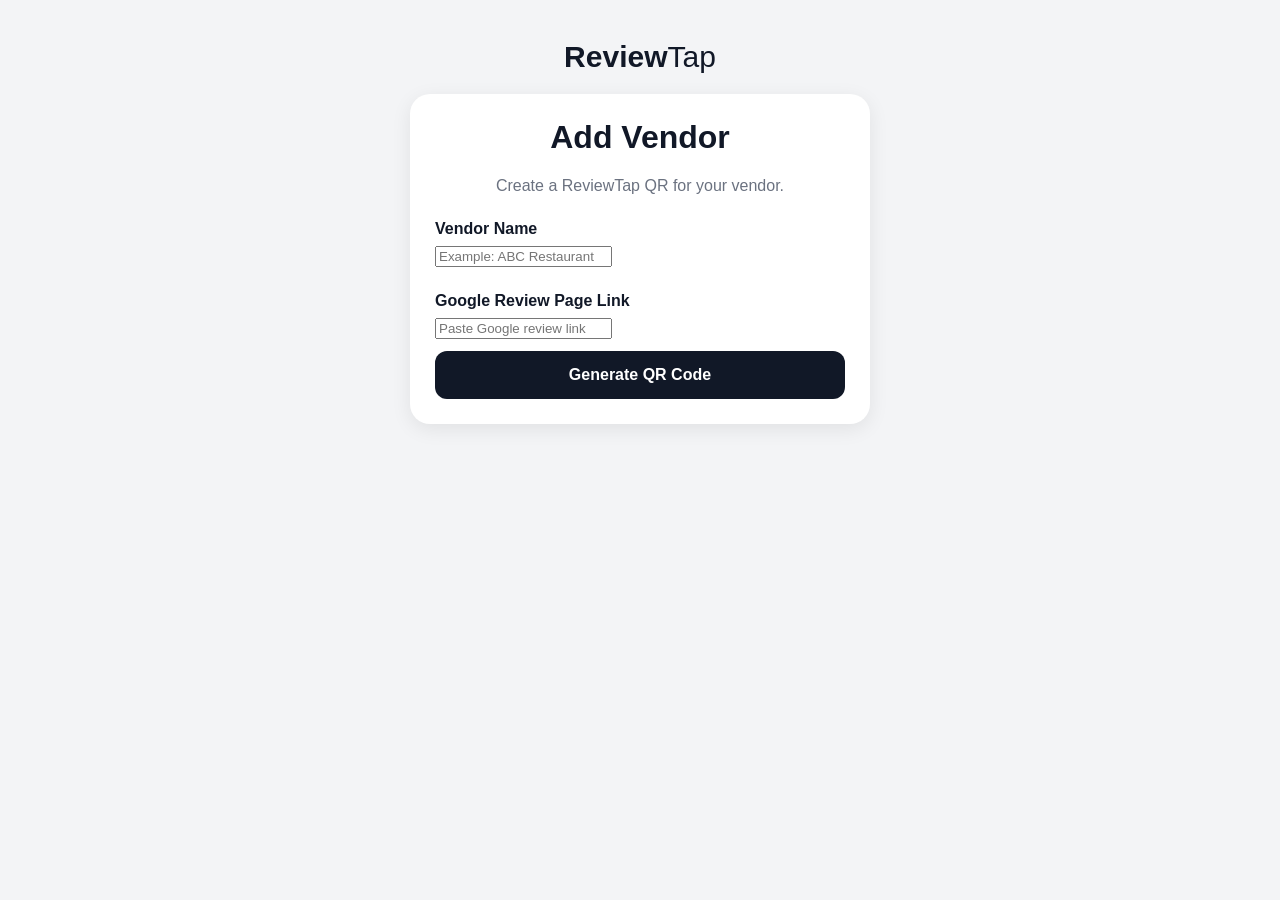
==== admin.html @ 1bd86775 "Create admin.html" ====
<!DOCTYPE html>
<html lang="en">

<head>

<meta charset="UTF-8">

<meta name="viewport"
      content="width=device-width, initial-scale=1.0">

<title>ReviewTap Admin</title>

<link rel="stylesheet" href="style.css">

</head>

<body>

<div class="container">

    <div class="logo">
        Review<span>Tap</span>
    </div>

    <div class="card">

        <h1>Add Vendor</h1>

        <p class="subtitle">
            Create a ReviewTap QR for your vendor.
        </p>

        <label>Vendor Name</label>

        <input
            type="text"
            id="vendorName"
            placeholder="Example: ABC Restaurant"
        >

        <label>Google Review Page Link</label>

        <input
            type="url"
            id="googleLink"
            placeholder="Paste Google review link"
        >

        <button onclick="generateQR()">
            Generate QR Code
        </button>

        <div id="result"></div>

    </div>

</div>

<script>

function generateQR() {

    const vendorName =
        document.getElementById("vendorName").value.trim();

    const googleLink =
        document.getElementById("googleLink").value.trim();

    if (!vendorName || !googleLink) {

        alert("Please enter vendor name and Google Review link.");

        return;
    }

    const vendorId =
        "V" + Date.now();

    const reviewtapURL =
        window.location.origin +
        window.location.pathname.replace(
            "admin.html",
            "index.html"
        ) +
        "?vendor=" +
        vendorId;

    document.getElementById("result").innerHTML = `

        <h3>Vendor Created</h3>

        <p><strong>${vendorName}</strong></p>

        <p>Vendor ID:</p>

        <input
            value="${vendorId}"
            readonly
        >

        <p>ReviewTap URL:</p>

        <input
            value="${reviewtapURL}"
            readonly
        >

        <br><br>

        <img
            src="https://api.qrserver.com/v1/create-qr-code/?size=250x250&data=${encodeURIComponent(reviewtapURL)}"
            width="250"
            height="250"
            alt="ReviewTap QR Code"
        >

        <br><br>

        <button onclick="window.print()">
            Print QR
        </button>

    `;
}

</script>

</body>

</html>
---- style.css ----
* {
    box-sizing: border-box;
}

body {
    margin: 0;
    background: #f3f4f6;
    color: #111827;
    font-family: Arial, sans-serif;
}

.container {
    max-width: 500px;
    margin: auto;
    padding: 20px;
}

.logo {
    text-align: center;
    font-size: 30px;
    font-weight: bold;
    margin: 20px 0;
}

.logo span {
    font-weight: normal;
}

.card {
    background: white;
    padding: 25px;
    border-radius: 20px;
    box-shadow: 0 5px 20px rgba(0,0,0,0.08);
}

h1 {
    text-align: center;
    margin-top: 0;
}

.subtitle {
    text-align: center;
    color: #6b7280;
}

h3 {
    margin-top: 25px;
}

#suggestions {
    display: grid;
    gap: 10px;
}

.suggestion {
    width: 100%;
    padding: 15px;
    border: 1px solid #ddd;
    border-radius: 12px;
    background: #f9fafb;
    text-align: left;
    font-size: 15px;
    cursor: pointer;
}

.suggestion:hover {
    border-color: #111827;
}

label {
    display: block;
    margin-top: 25px;
    margin-bottom: 8px;
    font-weight: bold;
}

textarea {
    width: 100%;
    min-height: 140px;
    padding: 15px;
    border: 1px solid #ccc;
    border-radius: 12px;
    font-size: 15px;
    resize: vertical;
}

button {
    width: 100%;
    padding: 15px;
    margin-top: 12px;
    border: none;
    border-radius: 12px;
    background: #111827;
    color: white;
    font-size: 16px;
    font-weight: bold;
}

button.google {
    background: #4285f4;
}

#message {
    text-align: center;
    color: #555;
    font-size: 14px;
}

.footer {
    text-align: center;
    color: #777;
    font-size: 13px;
    margin-top: 20px;
}
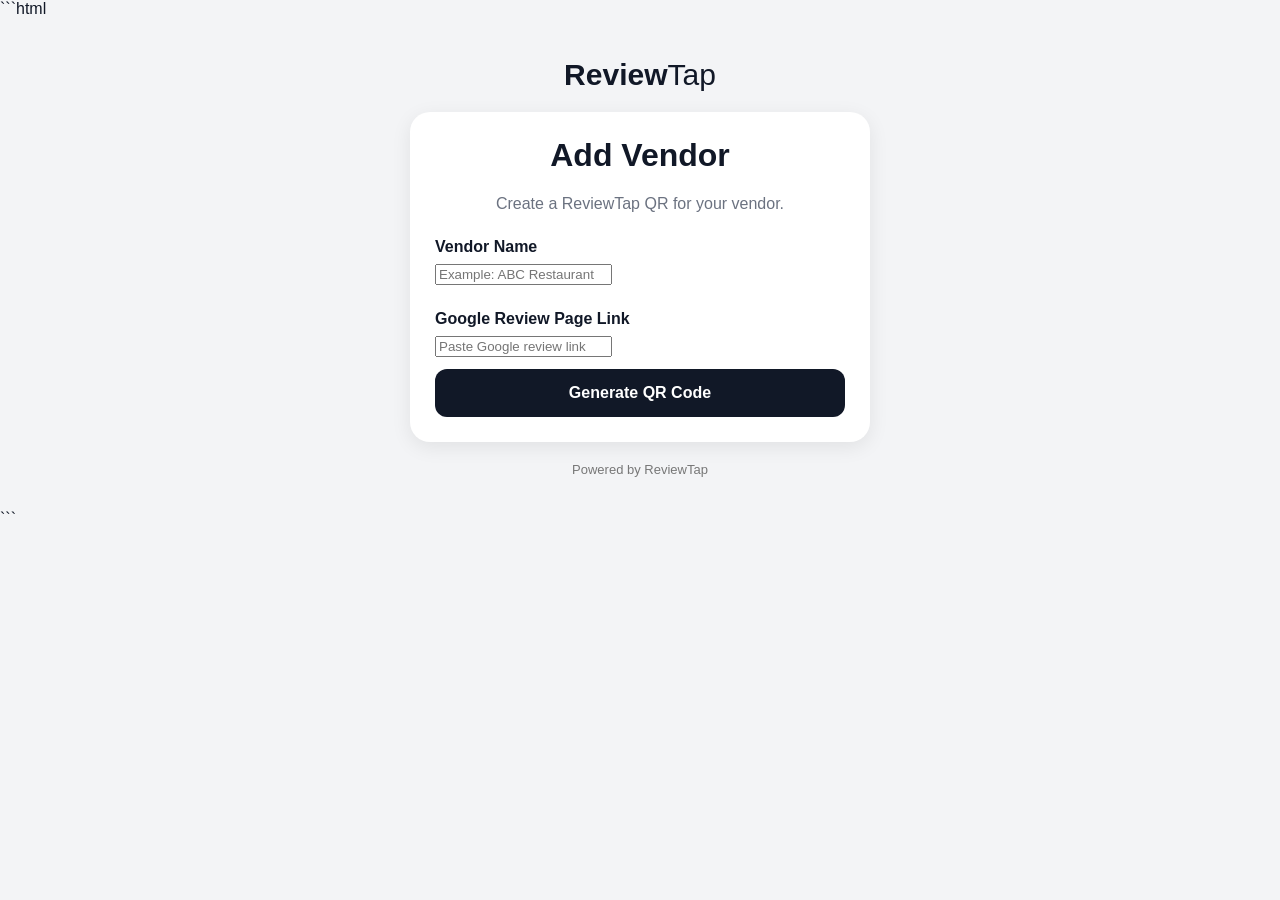
==== commit 16afe78f: "Update admin.html" ====
--- a/admin.html
+++ b/admin.html
@@ -1,18 +1,20 @@
+```html
 <!DOCTYPE html>
 <html lang="en">
 
 <head>
 
-<meta charset="UTF-8">
-
-<meta name="viewport"
-      content="width=device-width, initial-scale=1.0">
-
-<title>ReviewTap Admin</title>
-
-<link rel="stylesheet" href="style.css">
+    <meta charset="UTF-8">
+
+    <meta name="viewport"
+          content="width=device-width, initial-scale=1.0">
+
+    <title>ReviewTap Admin</title>
+
+    <link rel="stylesheet" href="style.css">
 
 </head>
+
 
 <body>
 
@@ -22,6 +24,7 @@
         Review<span>Tap</span>
     </div>
 
+
     <div class="card">
 
         <h1>Add Vendor</h1>
@@ -29,6 +32,9 @@
         <p class="subtitle">
             Create a ReviewTap QR for your vendor.
         </p>
+
+
+        <!-- Vendor Name -->
 
         <label>Vendor Name</label>
 
@@ -38,6 +44,9 @@
             placeholder="Example: ABC Restaurant"
         >
 
+
+        <!-- Google Review Link -->
+
         <label>Google Review Page Link</label>
 
         <input
@@ -46,85 +55,253 @@
             placeholder="Paste Google review link"
         >
 
+
+        <!-- Generate Button -->
+
         <button onclick="generateQR()">
             Generate QR Code
         </button>
 
+
+        <!-- Result -->
+
         <div id="result"></div>
 
     </div>
 
+
+    <p class="footer">
+        Powered by ReviewTap
+    </p>
+
 </div>
 
+
 <script>
 
-function generateQR() {
+
+// ==========================================
+// GOOGLE APPS SCRIPT API URL
+// ==========================================
+
+const API_URL =
+"https://script.google.com/macros/s/AKfycby_ltvYghy_0L4BX-ZJVzwq8f0D0anl5YABLxU2j_cKsOe28YNQhTp0bQnvUw8Ix1_v/exec";
+
+
+
+// ==========================================
+// GENERATE QR
+// ==========================================
+
+async function generateQR() {
+
+
+    // Get vendor name
 
     const vendorName =
-        document.getElementById("vendorName").value.trim();
+        document.getElementById("vendorName")
+        .value
+        .trim();
+
+
+    // Get Google review link
 
     const googleLink =
-        document.getElementById("googleLink").value.trim();
+        document.getElementById("googleLink")
+        .value
+        .trim();
+
+
+
+    // Validate input
 
     if (!vendorName || !googleLink) {
 
-        alert("Please enter vendor name and Google Review link.");
+        alert(
+            "Please enter vendor name and Google Review link."
+        );
 
         return;
     }
 
+
+
+    // ==========================================
+    // GENERATE UNIQUE VENDOR ID
+    // ==========================================
+
     const vendorId =
         "V" + Date.now();
 
-    const reviewtapURL =
-        window.location.origin +
-        window.location.pathname.replace(
-            "admin.html",
-            "index.html"
-        ) +
-        "?vendor=" +
-        vendorId;
-
-    document.getElementById("result").innerHTML = `
-
-        <h3>Vendor Created</h3>
-
-        <p><strong>${vendorName}</strong></p>
-
-        <p>Vendor ID:</p>
-
-        <input
-            value="${vendorId}"
-            readonly
-        >
-
-        <p>ReviewTap URL:</p>
-
-        <input
-            value="${reviewtapURL}"
-            readonly
-        >
-
-        <br><br>
-
-        <img
-            src="https://api.qrserver.com/v1/create-qr-code/?size=250x250&data=${encodeURIComponent(reviewtapURL)}"
-            width="250"
-            height="250"
-            alt="ReviewTap QR Code"
-        >
-
-        <br><br>
-
-        <button onclick="window.print()">
-            Print QR
-        </button>
-
-    `;
+
+
+    // ==========================================
+    // SAVE VENDOR TO GOOGLE SHEET
+    // ==========================================
+
+    try {
+
+
+        const response = await fetch(
+            API_URL,
+            {
+
+                method: "POST",
+
+                headers: {
+                    "Content-Type":
+                    "text/plain;charset=utf-8"
+                },
+
+                body: JSON.stringify({
+
+                    vendorId:
+                        vendorId,
+
+                    vendorName:
+                        vendorName,
+
+                    googleReviewLink:
+                        googleLink,
+
+                    status:
+                        "Active"
+
+                })
+
+            }
+        );
+
+
+
+        // Convert response to JSON
+
+        const result =
+            await response.json();
+
+
+
+        // ==========================================
+        // CHECK DATABASE RESPONSE
+        // ==========================================
+
+        if (!result.success) {
+
+            alert(
+                "Vendor could not be saved."
+            );
+
+            return;
+        }
+
+
+
+        // ==========================================
+        // CREATE REVIEWTAP CUSTOMER URL
+        // ==========================================
+
+        const reviewtapURL =
+            window.location.origin +
+            window.location.pathname
+                .replace(
+                    "admin.html",
+                    "index.html"
+                ) +
+            "?vendor=" +
+            vendorId;
+
+
+
+        // ==========================================
+        // DISPLAY RESULT
+        // ==========================================
+
+        document.getElementById("result").innerHTML = `
+
+            <hr>
+
+            <h3>
+                Vendor Created Successfully
+            </h3>
+
+
+            <p>
+                <strong>
+                    ${vendorName}
+                </strong>
+            </p>
+
+
+            <label>
+                Vendor ID
+            </label>
+
+            <input
+                value="${vendorId}"
+                readonly
+            >
+
+
+            <label>
+                ReviewTap URL
+            </label>
+
+            <input
+                value="${reviewtapURL}"
+                readonly
+            >
+
+
+            <div
+                style="
+                    text-align:center;
+                    margin-top:20px;
+                "
+            >
+
+                <img
+                    src="https://api.qrserver.com/v1/create-qr-code/?size=250x250&data=${encodeURIComponent(reviewtapURL)}"
+                    width="250"
+                    height="250"
+                    alt="ReviewTap QR Code"
+                >
+
+            </div>
+
+
+            <button
+                onclick="window.print()"
+            >
+                Print QR
+            </button>
+
+        `;
+
+
+    }
+
+
+    // ==========================================
+    // ERROR HANDLING
+    // ==========================================
+
+    catch (error) {
+
+        console.error(error);
+
+        alert(
+            "Connection error. Please check your internet connection and try again."
+        );
+
+    }
+
 }
 
+
 </script>
 
+
 </body>
 
 </html>
+```
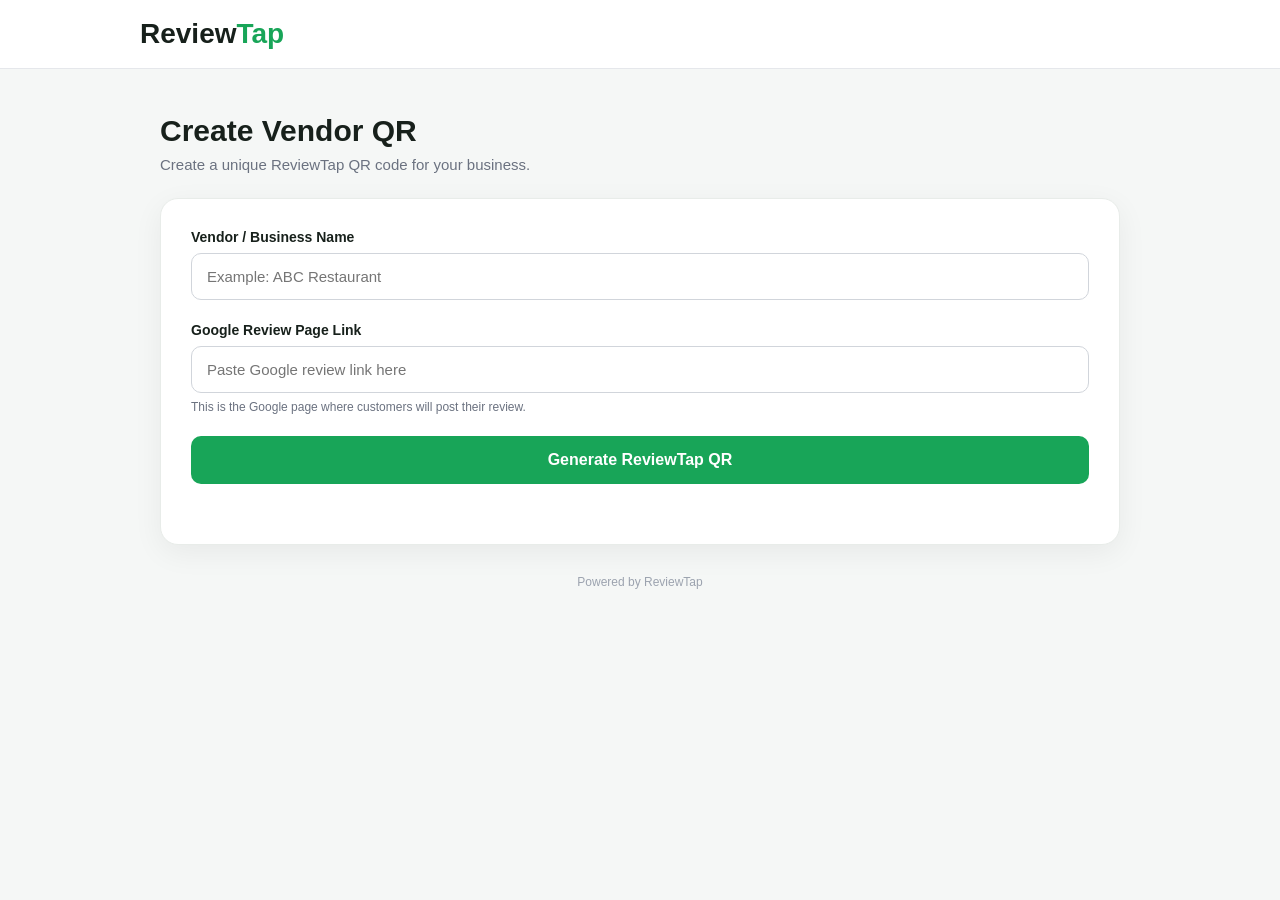
==== commit b751f366: "Update admin.html" ====
--- a/admin.html
+++ b/admin.html
@@ -1,4 +1,3 @@
-```html
 <!DOCTYPE html>
 <html lang="en">
 
@@ -9,79 +8,466 @@
     <meta name="viewport"
           content="width=device-width, initial-scale=1.0">
 
-    <title>ReviewTap Admin</title>
-
-    <link rel="stylesheet" href="style.css">
+    <title>ReviewTap - Admin</title>
+
+    <style>
+
+        * {
+            box-sizing: border-box;
+        }
+
+        body {
+            margin: 0;
+            min-height: 100vh;
+            background: #f5f7f6;
+            font-family: Arial, Helvetica, sans-serif;
+            color: #17201b;
+        }
+
+        /* Header */
+
+        .header {
+            background: #ffffff;
+            border-bottom: 1px solid #e5e7eb;
+            padding: 18px 25px;
+        }
+
+        .logo {
+            max-width: 1000px;
+            margin: auto;
+            font-size: 28px;
+            font-weight: 700;
+            color: #17201b;
+        }
+
+        .logo span {
+            color: #18a558;
+        }
+
+        /* Main */
+
+        .main {
+            max-width: 1000px;
+            margin: 45px auto;
+            padding: 0 20px;
+        }
+
+        .page-title {
+            margin-bottom: 25px;
+        }
+
+        .page-title h1 {
+            margin: 0 0 8px;
+            font-size: 30px;
+        }
+
+        .page-title p {
+            margin: 0;
+            color: #6b7280;
+            font-size: 15px;
+        }
+
+        /* Card */
+
+        .card {
+            background: white;
+            border-radius: 18px;
+            padding: 30px;
+            box-shadow: 0 8px 30px rgba(0,0,0,0.06);
+            border: 1px solid #e8ece9;
+        }
+
+        /* Form */
+
+        .form-group {
+            margin-bottom: 22px;
+        }
+
+        label {
+            display: block;
+            margin-bottom: 8px;
+            font-weight: 600;
+            font-size: 14px;
+        }
+
+        input {
+            width: 100%;
+            padding: 14px 15px;
+            border: 1px solid #d1d5db;
+            border-radius: 10px;
+            font-size: 15px;
+            outline: none;
+            transition: 0.2s;
+        }
+
+        input:focus {
+            border-color: #18a558;
+            box-shadow: 0 0 0 3px rgba(24,165,88,0.12);
+        }
+
+        .help-text {
+            margin-top: 7px;
+            color: #6b7280;
+            font-size: 12px;
+        }
+
+        /* Generate Button */
+
+        .generate-btn {
+            width: 100%;
+            padding: 15px;
+            border: none;
+            border-radius: 10px;
+            background: #18a558;
+            color: white;
+            font-size: 16px;
+            font-weight: 700;
+            cursor: pointer;
+            transition: 0.2s;
+        }
+
+        .generate-btn:hover {
+            background: #138a49;
+        }
+
+        .generate-btn:disabled {
+            background: #9ca3af;
+            cursor: not-allowed;
+        }
+
+        /* Loading */
+
+        .loading {
+            display: none;
+            text-align: center;
+            margin-top: 20px;
+            color: #6b7280;
+            font-size: 14px;
+        }
+
+        /* Result */
+
+        #result {
+            margin-top: 30px;
+        }
+
+        .success-box {
+            background: #f0fdf4;
+            border: 1px solid #bbf7d0;
+            border-radius: 14px;
+            padding: 20px;
+            margin-bottom: 25px;
+        }
+
+        .success-title {
+            color: #15803d;
+            font-weight: 700;
+            font-size: 17px;
+            margin-bottom: 5px;
+        }
+
+        .success-text {
+            color: #166534;
+            font-size: 13px;
+        }
+
+        /* Result fields */
+
+        .result-group {
+            margin-bottom: 18px;
+        }
+
+        .result-label {
+            display: block;
+            font-weight: 600;
+            font-size: 13px;
+            margin-bottom: 7px;
+        }
+
+        .copy-row {
+            display: flex;
+            gap: 8px;
+        }
+
+        .copy-row input {
+            flex: 1;
+            background: #f9fafb;
+        }
+
+        .copy-btn {
+            width: 90px;
+            border: none;
+            border-radius: 10px;
+            background: #17201b;
+            color: white;
+            cursor: pointer;
+            font-weight: 600;
+        }
+
+        .copy-btn:hover {
+            background: #000000;
+        }
+
+        /* QR */
+
+        .qr-section {
+            text-align: center;
+            margin-top: 30px;
+            padding-top: 25px;
+            border-top: 1px solid #e5e7eb;
+        }
+
+        .qr-section h3 {
+            margin: 0 0 5px;
+        }
+
+        .qr-section p {
+            margin: 0 0 20px;
+            color: #6b7280;
+            font-size: 13px;
+        }
+
+        .qr-container {
+            display: inline-flex;
+            padding: 15px;
+            background: white;
+            border: 1px solid #e5e7eb;
+            border-radius: 15px;
+        }
+
+        .qr-container img {
+            width: 250px;
+            height: 250px;
+        }
+
+        /* Print */
+
+        .print-btn {
+            display: block;
+            width: 100%;
+            margin-top: 25px;
+            padding: 15px;
+            border: none;
+            border-radius: 10px;
+            background: #17201b;
+            color: white;
+            font-size: 15px;
+            font-weight: 700;
+            cursor: pointer;
+        }
+
+        .print-btn:hover {
+            background: #000000;
+        }
+
+        /* Footer */
+
+        .footer {
+            text-align: center;
+            color: #9ca3af;
+            font-size: 12px;
+            margin-top: 30px;
+        }
+
+        /* Mobile */
+
+        @media (max-width: 600px) {
+
+            .header {
+                padding: 16px 18px;
+            }
+
+            .logo {
+                font-size: 25px;
+            }
+
+            .main {
+                margin: 25px auto;
+                padding: 0 15px;
+            }
+
+            .page-title h1 {
+                font-size: 25px;
+            }
+
+            .card {
+                padding: 20px;
+                border-radius: 15px;
+            }
+
+            .copy-row {
+                flex-direction: column;
+            }
+
+            .copy-btn {
+                width: 100%;
+                padding: 12px;
+            }
+
+            .qr-container img {
+                width: 220px;
+                height: 220px;
+            }
+
+        }
+
+        /* Print */
+
+        @media print {
+
+            body {
+                background: white;
+            }
+
+            .header,
+            .page-title,
+            .form-section,
+            .footer,
+            .copy-btn,
+            .print-btn {
+                display: none !important;
+            }
+
+            .main {
+                margin: 0;
+                padding: 0;
+            }
+
+            .card {
+                box-shadow: none;
+                border: none;
+            }
+
+            .qr-section {
+                border: none;
+            }
+
+        }
+
+    </style>
 
 </head>
 
 
 <body>
 
-<div class="container">
+
+<!-- HEADER -->
+
+<div class="header">
 
     <div class="logo">
         Review<span>Tap</span>
     </div>
 
+</div>
+
+
+
+<!-- MAIN -->
+
+<div class="main">
+
+
+    <div class="page-title">
+
+        <h1>Create Vendor QR</h1>
+
+        <p>
+            Create a unique ReviewTap QR code for your business.
+        </p>
+
+    </div>
+
+
 
     <div class="card">
 
-        <h1>Add Vendor</h1>
-
-        <p class="subtitle">
-            Create a ReviewTap QR for your vendor.
-        </p>
-
-
-        <!-- Vendor Name -->
-
-        <label>Vendor Name</label>
-
-        <input
-            type="text"
-            id="vendorName"
-            placeholder="Example: ABC Restaurant"
-        >
-
-
-        <!-- Google Review Link -->
-
-        <label>Google Review Page Link</label>
-
-        <input
-            type="url"
-            id="googleLink"
-            placeholder="Paste Google review link"
-        >
-
-
-        <!-- Generate Button -->
-
-        <button onclick="generateQR()">
-            Generate QR Code
-        </button>
-
-
-        <!-- Result -->
+
+        <!-- FORM -->
+
+        <div class="form-section">
+
+
+            <div class="form-group">
+
+                <label for="vendorName">
+                    Vendor / Business Name
+                </label>
+
+                <input
+                    type="text"
+                    id="vendorName"
+                    placeholder="Example: ABC Restaurant"
+                >
+
+            </div>
+
+
+
+            <div class="form-group">
+
+                <label for="googleLink">
+                    Google Review Page Link
+                </label>
+
+                <input
+                    type="url"
+                    id="googleLink"
+                    placeholder="Paste Google review link here"
+                >
+
+                <div class="help-text">
+                    This is the Google page where customers will post their review.
+                </div>
+
+            </div>
+
+
+
+            <button
+                class="generate-btn"
+                id="generateBtn"
+                onclick="generateQR()"
+            >
+                Generate ReviewTap QR
+            </button>
+
+
+            <div
+                class="loading"
+                id="loading"
+            >
+                Creating vendor and generating QR...
+            </div>
+
+
+        </div>
+
+
+
+        <!-- RESULT -->
 
         <div id="result"></div>
 
+
     </div>
 
 
-    <p class="footer">
+    <div class="footer">
         Powered by ReviewTap
-    </p>
+    </div>
+
 
 </div>
 
 
+
 <script>
 
 
 // ==========================================
-// GOOGLE APPS SCRIPT API URL
+// GOOGLE APPS SCRIPT API
 // ==========================================
 
 const API_URL =
@@ -95,8 +481,6 @@
 
 async function generateQR() {
 
-
-    // Get vendor name
 
     const vendorName =
         document.getElementById("vendorName")
@@ -104,30 +488,42 @@
         .trim();
 
 
-    // Get Google review link
-
     const googleLink =
         document.getElementById("googleLink")
         .value
         .trim();
 
 
-
-    // Validate input
+    // Validate
 
     if (!vendorName || !googleLink) {
 
         alert(
-            "Please enter vendor name and Google Review link."
+            "Please enter Vendor Name and Google Review Link."
         );
 
         return;
+
     }
 
 
+    // Disable button
+
+    const generateBtn =
+        document.getElementById("generateBtn");
+
+    const loading =
+        document.getElementById("loading");
+
+
+    generateBtn.disabled = true;
+
+    loading.style.display = "block";
+
+
 
     // ==========================================
-    // GENERATE UNIQUE VENDOR ID
+    // UNIQUE VENDOR ID
     // ==========================================
 
     const vendorId =
@@ -136,68 +532,60 @@
 
 
     // ==========================================
-    // SAVE VENDOR TO GOOGLE SHEET
+    // SAVE TO GOOGLE SHEET
     // ==========================================
 
     try {
 
 
-        const response = await fetch(
-            API_URL,
-            {
-
-                method: "POST",
-
-                headers: {
-                    "Content-Type":
-                    "text/plain;charset=utf-8"
-                },
-
-                body: JSON.stringify({
-
-                    vendorId:
-                        vendorId,
-
-                    vendorName:
-                        vendorName,
-
-                    googleReviewLink:
-                        googleLink,
-
-                    status:
-                        "Active"
-
-                })
-
-            }
-        );
-
-
-
-        // Convert response to JSON
+        const response =
+            await fetch(
+                API_URL,
+                {
+
+                    method: "POST",
+
+                    headers: {
+                        "Content-Type":
+                        "text/plain;charset=utf-8"
+                    },
+
+                    body: JSON.stringify({
+
+                        vendorId:
+                            vendorId,
+
+                        vendorName:
+                            vendorName,
+
+                        googleReviewLink:
+                            googleLink,
+
+                        status:
+                            "Active"
+
+                    })
+
+                }
+            );
+
 
         const result =
             await response.json();
 
 
-
-        // ==========================================
-        // CHECK DATABASE RESPONSE
-        // ==========================================
-
         if (!result.success) {
 
-            alert(
+            throw new Error(
                 "Vendor could not be saved."
             );
 
-            return;
         }
 
 
 
         // ==========================================
-        // CREATE REVIEWTAP CUSTOMER URL
+        // CREATE CUSTOMER URL
         // ==========================================
 
         const reviewtapURL =
@@ -213,95 +601,181 @@
 
 
         // ==========================================
-        // DISPLAY RESULT
+        // QR URL
         // ==========================================
 
+        const qrURL =
+            "https://api.qrserver.com/v1/create-qr-code/?size=300x300&data=" +
+            encodeURIComponent(reviewtapURL);
+
+
+
+        // ==========================================
+        // SHOW RESULT
+        // ==========================================
+
         document.getElementById("result").innerHTML = `
 
-            <hr>
-
-            <h3>
-                Vendor Created Successfully
-            </h3>
-
-
-            <p>
-                <strong>
-                    ${vendorName}
-                </strong>
-            </p>
-
-
-            <label>
-                Vendor ID
-            </label>
-
-            <input
-                value="${vendorId}"
-                readonly
-            >
-
-
-            <label>
-                ReviewTap URL
-            </label>
-
-            <input
-                value="${reviewtapURL}"
-                readonly
-            >
-
-
-            <div
-                style="
-                    text-align:center;
-                    margin-top:20px;
-                "
-            >
-
-                <img
-                    src="https://api.qrserver.com/v1/create-qr-code/?size=250x250&data=${encodeURIComponent(reviewtapURL)}"
-                    width="250"
-                    height="250"
-                    alt="ReviewTap QR Code"
+            <div class="success-box">
+
+                <div class="success-title">
+                    ✓ Vendor Created Successfully
+                </div>
+
+                <div class="success-text">
+                    Your ReviewTap QR code is ready.
+                </div>
+
+            </div>
+
+
+            <div class="result-group">
+
+                <span class="result-label">
+                    Vendor ID
+                </span>
+
+                <div class="copy-row">
+
+                    <input
+                        id="vendorIdField"
+                        value="${vendorId}"
+                        readonly
+                    >
+
+                    <button
+                        class="copy-btn"
+                        onclick="copyText('vendorIdField')"
+                    >
+                        Copy
+                    </button>
+
+                </div>
+
+            </div>
+
+
+
+            <div class="result-group">
+
+                <span class="result-label">
+                    ReviewTap Customer URL
+                </span>
+
+                <div class="copy-row">
+
+                    <input
+                        id="reviewtapUrlField"
+                        value="${reviewtapURL}"
+                        readonly
+                    >
+
+                    <button
+                        class="copy-btn"
+                        onclick="copyText('reviewtapUrlField')"
+                    >
+                        Copy
+                    </button>
+
+                </div>
+
+            </div>
+
+
+
+            <div class="qr-section">
+
+                <h3>
+                    ReviewTap QR Code
+                </h3>
+
+                <p>
+                    Print this QR code and display it at the vendor location.
+                </p>
+
+
+                <div class="qr-container">
+
+                    <img
+                        src="${qrURL}"
+                        alt="ReviewTap QR Code"
+                    >
+
+                </div>
+
+
+                <button
+                    class="print-btn"
+                    onclick="window.print()"
                 >
+                    Print QR Code
+                </button>
 
             </div>
 
-
-            <button
-                onclick="window.print()"
-            >
-                Print QR
-            </button>
-
         `;
 
 
     }
 
 
-    // ==========================================
-    // ERROR HANDLING
-    // ==========================================
-
     catch (error) {
 
         console.error(error);
 
         alert(
-            "Connection error. Please check your internet connection and try again."
+            "Unable to create vendor. Please try again."
         );
 
     }
 
+
+    finally {
+
+        generateBtn.disabled = false;
+
+        loading.style.display = "none";
+
+    }
+
 }
 
 
+
+// ==========================================
+// COPY TEXT
+// ==========================================
+
+function copyText(fieldId) {
+
+
+    const field =
+        document.getElementById(fieldId);
+
+
+    navigator.clipboard
+        .writeText(field.value)
+        .then(function() {
+
+            alert("Copied successfully!");
+
+        })
+        .catch(function() {
+
+            field.select();
+
+            document.execCommand("copy");
+
+            alert("Copied successfully!");
+
+        });
+
+}
+
+
 </script>
 
 
 </body>
 
 </html>
-```
